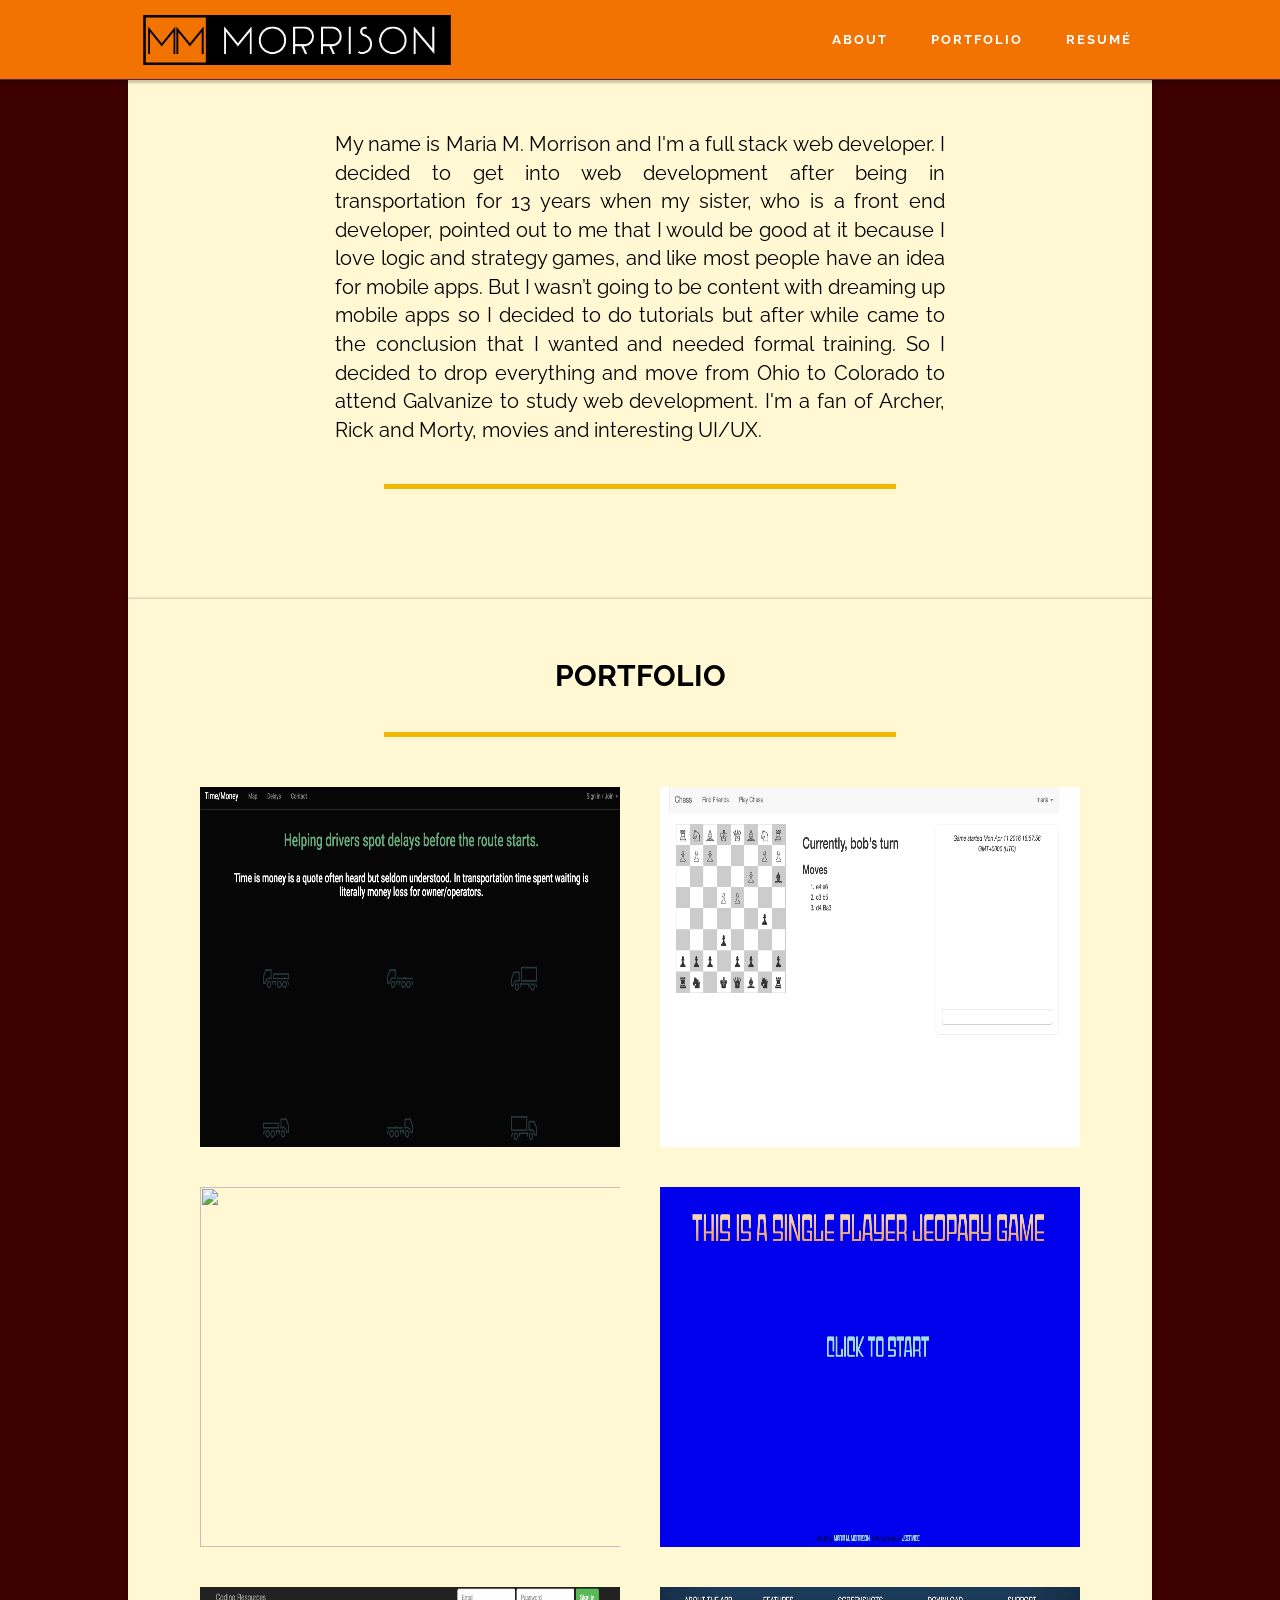
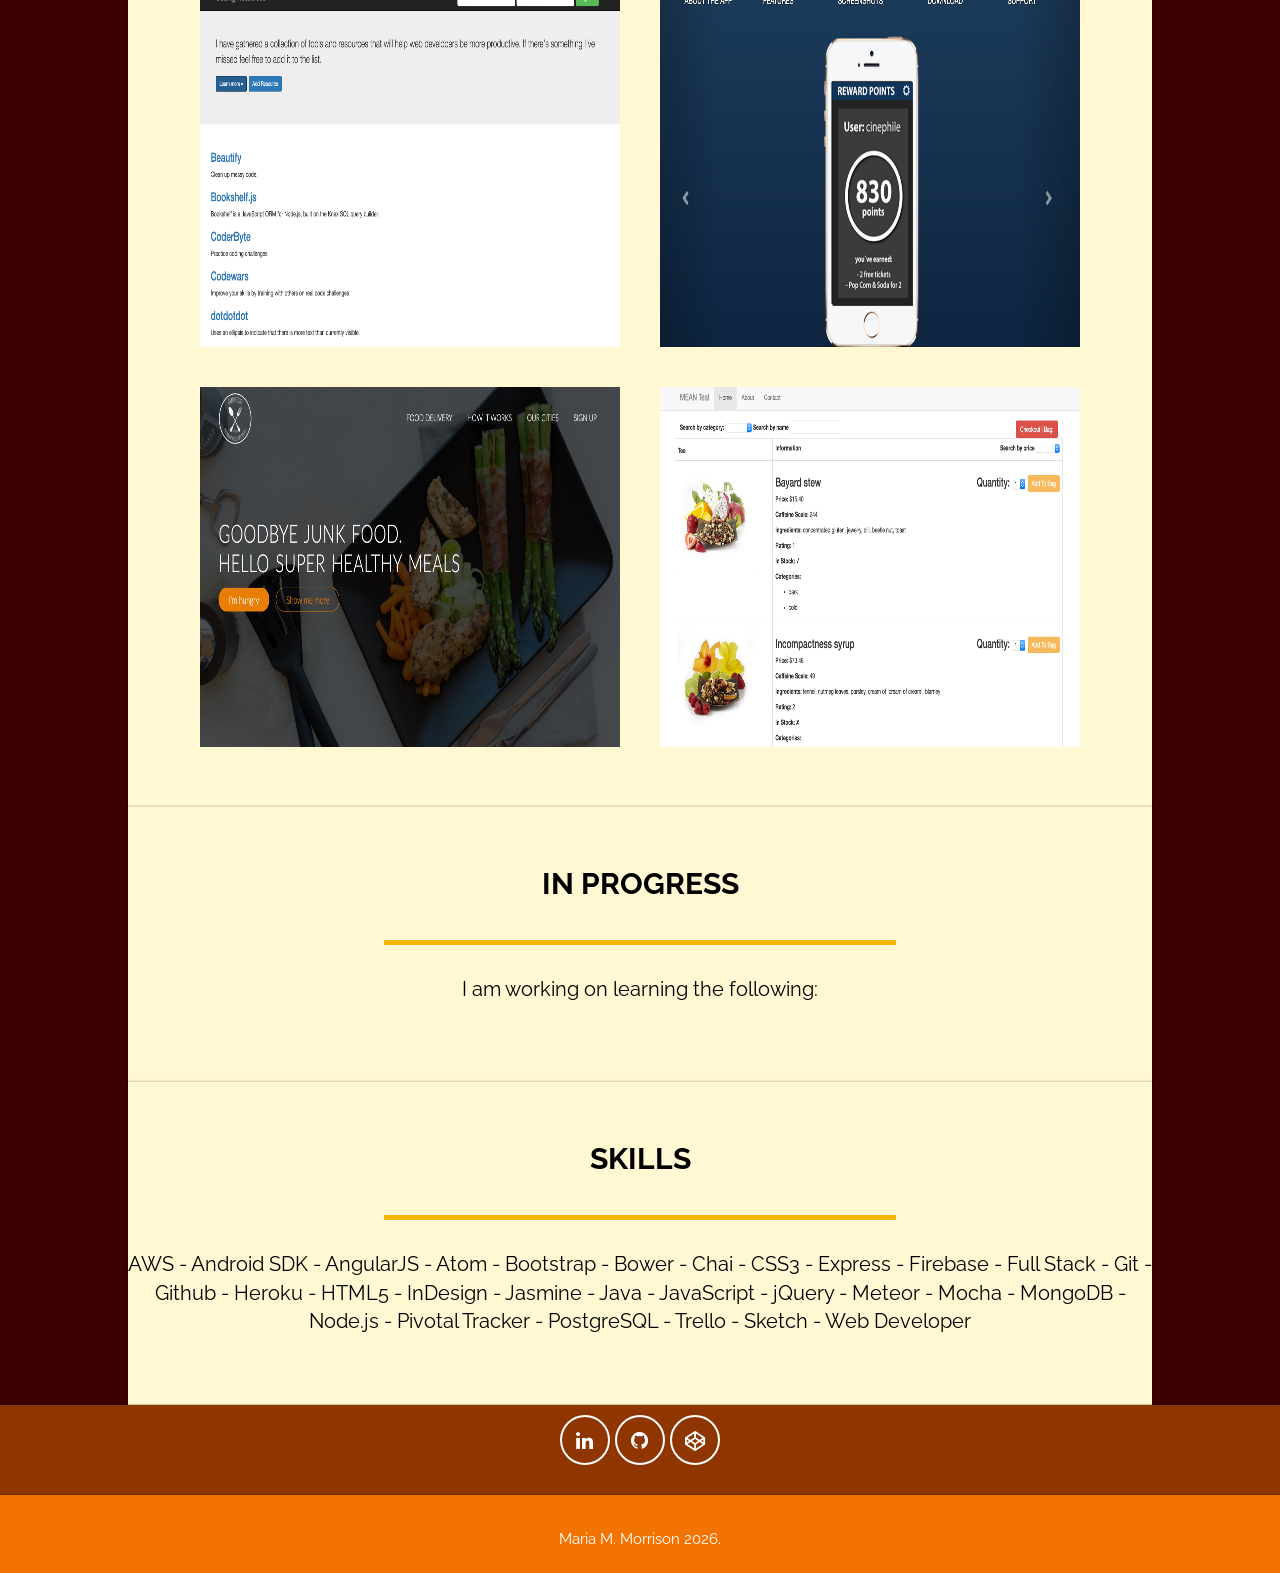
==== index.html @ 575e2f31 "updated" ====
<!DOCTYPE html>
<html>

<head>
    <meta charset="utf-8">
    <link rel="stylesheet" href="bootstrap.css">
    <link rel="stylesheet" href="https://maxcdn.bootstrapcdn.com/font-awesome/4.4.0/css/font-awesome.min.css">
    <link href='https://fonts.googleapis.com/css?family=Raleway:400,300' rel='stylesheet' type='text/css'>
    <link rel="stylesheet" href="https://cdn.rawgit.com/konpa/devicon/master/devicon.min.css">
    <link rel="stylesheet" href="main.css">
    <link rel="icon" type="image/png" href="favicons/favicon-96x96.png" sizes="96x96">
    <title>Maria Morrison</title>
</head>

<body>

    <header id="banner" class="navbar navbar-default navbar-fixed-top">
        <div class="container">
            <a href="#top" class="scrollable"><img src="images/logo.png" alt="logo" title="Full Stack Web Developer" /></a>
            <button type="button" data-toggle="collapse" data-target="#navbar" aria-expanded="false" class="navbar-toggle collapsed"><span class="sr-only">Toggle navigation</span><span class="icon-bar"></span><span class="icon-bar"></span><span class="icon-bar"></span></button>
            <nav id="navbar" role="navigation" class="collapse navbar-collapse">
                <ul class="nav navbar-right">
                    <li><a href="#top" class="scrollable">About</a></li>
                    <li><a href="#portfolio" class="scrollable">Portfolio</a></li>
                    <li><a href="resume.html" class="scrollable">Resumé</a></li>
                    <!-- <li><a href="#contact" class="scrollable">Contact</a></li> -->
                </ul>
            </nav>
        </div>
    </header>
    <!-- end header-->
    <a id="top" name="home"></a>
    <main>
        <header>
            <div class="intro-text">
                <p class="text-justify">My name is Maria M. Morrison and I'm a full stack web developer. I decided to get into web development after being in transportation for 13 years when my sister, who is a front end developer, pointed out to me that I would be good at it
                    because I love logic and strategy games, and like most people have an idea for mobile apps. But I wasn’t going to be content with dreaming up mobile apps so I decided to do tutorials but after while came to the conclusion that I wanted
                    and needed formal training. So I decided to drop everything and move from Ohio to Colorado to attend Galvanize to study web development. I'm a fan of Archer, Rick and Morty, movies and interesting UI/UX.</p>
                <hr class="star-bright" />
            </div>
        </header>
        <!-- Gallery Grid Section-->
        <section id="portfolio">
            <h2>Portfolio</h2>
            <!-- <sub class="text-justify">Mouseover for more details.</sub> -->
            <hr class="star-dark" />
            <div class="container-a4">
                <ul class="grid caption-style-4">

                    <li>
                        <img class='portPic' src="images/mytmym.png" />
                        <div class="caption">
                            <div class="blur"></div>
                            <div class="caption-text">
                                <h5>Built with Meteor and MongoDB this app crowd sources delays for drivers at the railroad, shipper or consignee.</h5>
                                <br>
                                <a href="https://mytmym.herokuapp.com/" class="btn btn-warning" role="button">Visit App</a>
                                <div class="usedIcons">
                                    <span class='center-block'>
                                       <i class="devicon-bootstrap-plain"></i>
                                       <i class="devicon-css3-plain"></i>
                                       <i class="devicon-github-plain"></i>
                                       <i class="devicon-heroku-original"></i>
                                       <i class="devicon-html5-plain"></i>
                                       <i class="devicon-javascript-plain"></i>
                                       <i class="devicon-jquery-plain"></i>
                                       <i class="devicon-meteor-plain"></i>
                                       <i class="devicon-mongodb-plain"></i>
                                       <i class="devicon-nodejs-plain"></i>
                                   </span>
                                </div>
                            </div>
                        </div>
                    </li>

                    <li>
                        <img class='portPic' src="images/chess3.png" /></a>
                        <div class="caption">
                            <div class="blur"></div>
                            <div class="caption-text">
                                <h5>Two person chess game with chat feature built with Metor, MongoDB, Bootstrap, JavaScript, jQuery and Heroku.</h5>
                                <br>
                                <a href="https://meteorchess.herokuapp.com/" class='btn btn-warning' role='button'>Visit App</a>
                                <div class="usedIcons">
                                    <span>
                                      <i class="devicon-bootstrap-plain"></i>
                                      <i class="devicon-css3-plain"></i>
                                      <i class="devicon-github-plain"></i>
                                      <i class="devicon-heroku-original"></i>
                                      <i class="devicon-html5-plain"></i>
                                      <i class="devicon-javascript-plain"></i>
                                      <i class="devicon-jquery-plain"></i>
                                      <i class="devicon-meteor-plain"></i>
                                      <i class="devicon-mongodb-plain"></i>
                                      <i class="devicon-nodejs-plain"></i>
                                  </span>
                                </div>
                            </div>
                        </div>
                    </li>

                    <li>
                        <img src="images/freedenver.png" />
                        <div class="caption">
                            <div class="blur"></div>
                            <div class="caption-text">
                                <h5>A list of things to do in Denver that cost little or no money using Google oAuth and an API built with PostgreSQL.</h5>
                                <br>
                                <a href="http://www.freedenver.co/" class='btn btn-warning' role='button'>Visit App</a>
                                <div class="usedIcons">
                                    <span>
                                      <i class="devicon-bootstrap-plain"></i>
                                      <i class="devicon-css3-plain"></i>
                                      <i class="devicon-github-plain"></i>
                                      <i class="devicon-heroku-original"></i>
                                      <i class="devicon-html5-plain"></i>
                                      <i class="devicon-javascript-plain"></i>
                                      <i class="devicon-jquery-plain"></i>
                                      <i class="devicon-nodejs-plain"></i>
                                      <i class="devicon-photoshop-plain"></i>
                                      <i class="devicon-postgresql-plain"></i>
                                  </span>
                                      </div>
                                  </div>
                              </div>
                          </li>

                    <li>
                        <img src="images/jeopardy.png"/>
                        <div class="caption">
                            <div class="blur"></div>
                            <div class="caption-text">
                                <h5>This is a single player game using JavaScript, jQuery, AJAX and jService API.</h5>
                                <br>
                                <a href="http://mmmorrison.github.io/Trivia-App" class="btn btn-warning" role='button'>Visit App</a>
                                <div class="usedIcons">
                                    <span>
                                    <i class="devicon-css3-plain"></i>
                                    <i class="devicon-github-plain"></i>
                                    <i class="devicon-html5-plain"></i>
                                    <i class="devicon-javascript-plain"></i>
                                    <i class="devicon-jquery-plain"></i>
                                  </span>
                                </div>
                            </div>
                        </div>
                    </li>

                    <li>
                      <img src="images/resourcesApp.png"/>
                        <div class="caption">
                          <div class="blur"></div>
                          <div class="caption-text">
                            <h5>A single page app built with AngularJS that displays resources for web developers.</h5>
                            <br>
                            <a href="http://mmmorrison.github.io/ResourceApp/" class='btn btn-warning'>Visit App</a>
                            <div class="usedIcons">
                                <span>
                                  <i class="devicon-bootstrap-plain"></i>
                                  <i class="devicon-css3-plain"></i>
                                  <i class="devicon-github-plain"></i>
                                  <i class="devicon-heroku-original"></i>
                                  <i class="devicon-html5-plain"></i>
                                  <i class="devicon-javascript-plain"></i>
                                  <i class="devicon-jquery-plain"></i>
                                  <i class="devicon-nodejs-plain"></i>
                                  <i class="devicon-postgresql-plain"></i>
                                  <i class="devicon-angularjs-plain"></i>
                              </span>
                            </div>
                          </div>
                        </div>
                    </li>

                    <li>
                      <img src="images/landing.png"/>
                        <div class="caption">
                          <div class="blur"></div>
                          <div class="caption-text">
                            <h5>A landing page for a phone app built with Bootstrap.  It was practice for my pending Android app Quandry.</h5>
                            <br>
                            <a href="http://mmmorrison.github.io/landing1/" class="btn btn-warning">Visit App</a>
                              <div class="usedIcons">
                                <span>
                                  <i class="devicon-bootstrap-plain"></i>
                                  <i class="devicon-css3-plain"></i>
                                  <i class="devicon-github-plain"></i>
                                  <i class="devicon-html5-plain"></i>
                              </span>
                            </div>
                            </div>
                        </div>
                    </li>

                    <li>
                      <img src="images/omnifood.png"/>
                        <div class="caption">
                          <div class="blur"></div>
                          <div class="caption-text">
                            <h5>A page for a fictional company used to practice web design, HTML, CSS and Bootstrap.</h5>
                            <br>
                            <a href="http://mmmorrison.github.io/omnifood/" class="btn btn-warning">Visit App</a>
                              <div class="usedIcons">
                                <span>
                                  <i class="devicon-bootstrap-plain"></i>
                                  <i class="devicon-css3-plain"></i>
                                  <i class="devicon-github-plain"></i>
                                  <i class="devicon-html5-plain"></i>
                              </span>
                            </div>
                            </div>
                        </div>
                    </li>

                    <li>
                      <img src="images/meantea.png"/>
                        <div class="caption">
                          <div class="blur"></div>
                          <div class="caption-text">
                            <h5>A single page shopping app built with AngularJS and Bootstrap for a fictional Tea company.</h5>
                            <br>
                            <a href="http://mmmorrison.github.io/shoppingCart/" class="btn btn-warning">Visit App</a>
                              <div class="usedIcons">
                                <span>
                                  <i class="devicon-bootstrap-plain"></i>
                                  <i class="devicon-css3-plain"></i>
                                  <i class="devicon-github-plain"></i>
                                  <i class="devicon-html5-plain"></i>
                                  <i class="devicon-javascript-plain"></i>
                                  <i class="devicon-jquery-plain"></i>
                                  <i class="devicon-nodejs-plain"></i>
                                  <i class="devicon-angularjs-plain"></i>
                              </span>
                            </div>
                            </div>
                        </div>
                    </li>
                </ul>
            </div>
        </section>

        <!-- Resume Section-->
        <section id="learning">
            <h2>In Progress</h2>
            <hr class="star-dark" />

            <p class='text-center'>I am working on learning the following:</p>
            <div class='inProgress'>
                <span>
      <i class="devicon-php-plain"></i>
      <i class="devicon-photoshop-line"></i>
      </span>
            </div>
        </section>

        <!-- Contact Section-->
        <!-- <section id="contact">
            <h2>Contact Me</h2>
            <hr class="star-dark" />
            <div>
                <form id="contactForm ajax-contact" method="post" action="mailer.php">
                    <div class="form-item">
                        <label for="“name”">Name</label>
                        <input id="name" type="text" placeholder="Name" required="" />
                    </div>
                    <div class="form-item">
                        <label for="“email”">Email Address</label>
                        <input id="email" type="email" placeholder="Email Address" required="" />
                    </div>
                    <div class="form-item">
                        <label for="“message”">Message</label>
                        <textarea id="message" rows="3" placeholder="Message" required=""></textarea>
                    </div>
                    <div id="form-messages"></div>
                    <br/>
                    <button class='text-center contactButton btn-block btn' type="submit">Send</button>
                </form>
                <div>
                    <p>If you're in need of a junior MEAN stack web developer in the Denver area I can be reached by using the form to the left.</p>
                </div>
            </div>
        </section> -->

        <!-- Skills Section-->
        <section id="skillsSection">
            <h2>Skills</h2>
            <hr class="star-dark" />
            <div>
                <span class="skills text-center">
                  AWS - Android SDK - AngularJS - Atom - Bootstrap - Bower - Chai - CSS3 - Express - Firebase - Full Stack - Git - Github - Heroku - HTML5 - InDesign - Jasmine - Java - JavaScript - jQuery - Meteor - Mocha - MongoDB - Node.js - Pivotal Tracker - PostgreSQL - Trello - Sketch - Web Developer
              </span>
                <br>
            </div>
            <div class="row">
              <span>
                <i class="devicon-amazonwebservices-original"></i>
                <i class="devicon-android-plain"></i>
                <i class="devicon-angularjs-plain"></i>
                <i class="devicon-atom-original"></i>
                <i class="devicon-bootstrap-plain"></i>
                <i class="devicon-bower-plain"></i>
                <i class="devicon-chrome-plain"></i>
                <i class="devicon-css3-plain"></i>
                <i class="devicon-git-plain"></i>
                <i class="devicon-github-plain"></i>
                <i class="devicon-heroku-original"></i>
                <i class="devicon-html5-plain"></i>
                <i class="devicon-java-plain"></i>
                <i class="devicon-javascript-plain"></i>
                <i class="devicon-jquery-plain"></i>
                <i class="devicon-meteor-plain"></i>
                <i class="devicon-mongodb-plain"></i>
                <i class="devicon-nodejs-plain"></i>
                <!-- <i class="devicon-photoshop-plain"></i> -->
                <i class="devicon-postgresql-plain"></i>
                <i class="devicon-trello-plain"></i>
              </span>
            </div>
        </section>

        <!-- Scroll to Top Button (Only supposed to be visible on small and small screen sizes)-->
        <div class="scroll-top"><a href="#top" class="button scrollable"><i class="fa fa-chevron-up"></i></a></div>
    </main>
    <!-- Footer-->
    <footer>
        <div id="footer-above">
            <div class='test'>
                <ul>
                    <li><a href="https://www.linkedin.com/in/mmorrison1978" class="button social"><i class="fa fa-fw fa-linkedin"></i></a></li>
                    <li><a href="https://github.com/mmmorrison" class="button social"><i class="fa fa-fw fa-github"></i></a></li>
                    <li><a href="https://codepen.io/mmorrison/" class="button social"><i class="fa fa-codepen"></i></a></li>
                </ul>
            </div>
        </div>
        <div id="footer-below"><sub>Maria M. Morrison
    <script>document.write(new Date().getFullYear())</script>.</sub>
        </div>
    </footer>
    <script src="https://ajax.googleapis.com/ajax/libs/jquery/1.12.2/jquery.min.js"></script>
    <script src="http://cdnjs.cloudflare.com/ajax/libs/jquery-easing/1.3/jquery.easing.min.js"></script>
    <script src="https://maxcdn.bootstrapcdn.com/bootstrap/3.3.5/js/bootstrap.min.js"></script>
    <script src="main.js"></script>
</body>

</html>
---- main.css ----
body {
  margin: 0;
  padding: 0;
  color: black;
  background: #3d0101;
  font-family: 'Raleway', sans-serif;
  font-size: 20px;
}
.usedIcons, .inProgress {
    display: block;
    text-align: center;
}
li .usedIcons{
  /*color: #F27202;*/
}
.inProgress {
    list-style: none;
}
.inProgress i {
    font-size: 3em;
    color: #000000;
    display: inline-block;
    transition: all .3s ease-in-out;
}
h2, h3 {
    color: black;
    font-weight: bold;
    text-align: center;
    text-transform: uppercase;
}
a {
    color: #722872;
}
a:hover, a:focus {
    color: #592059;
}
.navbar-default .navbar-toggle {
    border-color: #592059;
}
.navbar-default .navbar-toggle:hover, .navbar-default .navbar-toggle:focus {
    background-color: #fff;
}
.navbar-default .navbar-toggle .icon-bar {
    background-color: #592059;
}
.nav>li a {
    color: #592059;
    padding: 10px 20px;
}
#banner .container, main header, #portfolio .grid, #skillsSection>div, footer #footer-above {
    display: flex;
    flex-flow: row wrap;
    justify-content: space-around;
    align-items: flex-start;
    margin: 0 auto;
}
#banner {
    background-color: #F27202 !important;
    height: 80px;
    box-shadow: 0px 2px 2px 1px rgba(0, 0, 0, 0.2);
    border-color: #592059;
}
#banner .container {
    width: 95%;
    max-width: 1024px;
    justify-content: space-between;
    align-items: center;
}
#banner .container::before, #banner .container::after {
    display: none
}
#banner img {
    height: 50px;
    margin: 15px 0;
}
nav {
    font-size: 13px;
    background: #F27202;
    -webkit-transition: all .3s;
    -moz-transition: all .3s;
    transition: all .3s;
}
@media(max-width:768px) {
    nav {
        padding: 5px;
        text-align: center;
        margin: 0 auto;
        width: 120%;
    }
    nav .active a {
        color: #722872;
        background: #FFF8D3;
        box-shadow: 0px 2px 2px 1px rgba(0, 0, 0, 0.1);
        border-color: #592059;
    }
}
.nav>li {
    height: 100%;
    text-transform: uppercase;
    font-weight: bold;
    letter-spacing: 2px;
    display: inline-flex;
}
.nav>li a {
    color: #ffffff;
    padding: 10px 20px;
}
.nav>li a:hover {
    color: #722872;
    background: #FFF8D3;
    box-shadow: 0px 2px 2px 1px rgba(0, 0, 0, 0.1);
    border: 1px solid #722872;
}
.nav > li > a:hover, .nav > li > a:focus {
    text-decoration: none;
    background-color: #FFF8D3;
    color: #722872;
}
.navbar-toggle {
    margin-right: 0;
}
#top {
    height: 80px;
    display: block;
}
main >*:not(.scroll-top) {
    max-width: 1024px;
    margin: 0 auto;
    box-shadow: 0px 0px 2px 1px rgba(0, 0, 0, 0.2);
    border-color: #592059;
}
main header {
    background: #FFF8D3;
    color: black;
    text-align: right;
    padding: 70px 10% 50px;
    align-items: flex-end;
    align-content: space-around;
}
@media(min-width:1023px) {
    main header {
        padding: 50px 30px;
    }
}
main header img {
    border-radius: 50%;
    margin: 30px 0 10px;
    max-width: 80%;
    height: auto;
    width: 250px;
}
main header .intro-text {
    max-width: 675px;
    text-align: center;
    margin-bottom: 30px;
}
@media(min-width:1023px) {
    main header .intro-text {
        text-align: right;
        width: 610px;
    }
}
main header .intro-text .skills {
    font-size: 1.15em;
    color: black;
}
main section {
    background: #FFF8D3;
    padding: 40px 0;
}
main section#skillsSection>div {
    margin: 0px auto;
}
main section#skillsSection>div>div {
    width: 80%;
}
main section#skillsSection>div>div p {
    margin: 60px auto 0;
    max-width: 700px;
}
@media(min-width:1023px) {
  main section#skillsSection>div>div {
    max-width: 38%;
  }
  main section#skillsSection>div>div p {
    margin-top: 35px;
  }
  main section#skillsSection>div>div p:last-child {
    margin-top: 270px;
  }
}
#portfolio .grid {
    padding: 0;
    max-width: 90%;
    list-style: none;
    margin-top: 20px;
}
#portfolio .grid li {
    margin: 20px;
    max-width: 600px;
}
@media(min-width:1023px) {
    #portfolio .grid li {
        max-width: 420px;
    }
}
#portfolio img {
    max-width: 100%;
    display: block;
    width: 60vw;
    height: 40vh;
}
footer {
    color: #fff;
    background-color: #8e3500;
    text-align: center;
    box-shadow: 0px 0px 1px 1px rgba(0, 0, 0, 0.2);
    border-color: #592059;
}
#footer-above {
    padding-top: 10px;
    width: 60%;
}
#footer-above div {
    margin-bottom: 20px;
    width: 250px;
}
#footer-above ul {
    padding: 0;
}
#footer-above li {
    display: inline;
}
#footer-below {
    box-shadow: 0px 0px 1px 1px rgba(0, 0, 0, 0.2);
    padding: 25px 0;
    background-color: #F27202;
    text-align: center;
    border-color: #592059;
}
.button {
  color: #fff;
  border: solid 2px #fff;
  border-radius: 50%;
  display: inline-block;
  width: 50px;
  height: 50px;
  text-align: center;
  font-size: 20px;
  line-height: 48px;
  transition: all .3s ease-in-out;
}
.button:hover {
    border: solid 2px #fff;
    color: #722872;
    background: #fff;
}
.scroll-top {
    z-index: 1049;
    position: fixed;
    visibility: visible;
    bottom: 2%;
    right: 2%;
}
.scroll-top a {
    background: #722872;
}
.scroll-top a:hover, .scroll-top a:focus {
    color: #722872;
    background-color: #FFF8D3;
    border-color: #722872;
}
@media(min-width:768px) {
    .scroll-top a {
        visibility: hidden;
    }
}
hr.star-bright, hr.star-dark {
    margin: 40px auto 30px;
    padding: 0;
    max-width: 512px;
    border: 0;
    border-top: solid 5px;
    text-align: center;
}
hr.star-bright:after, hr.star-dark:after {
    content: '\f121';
    font-family: FontAwesome;
    display: inline-block;
    position: relative;
    top: -.8em;
    padding: 0 .25em;
    font-size: 2em;
}
hr.star-bright {
    border-color: #f2b705;
}
hr.star-bright:after {
    color: #060606;
    background-color: #FFF8D3;
}
hr.star-dark {
    border-color: #f2b705;
}
hr.star-dark:after {
    color: #060606;
    background-color: #FFF8D3;
}

/**********CAPTION*******************/

.caption-style-4 {
  list-style-type: none;
  margin: 0px;
  padding: 0px;
}
.caption-style-4 li {
  float: left;
  padding: 0px;
  position: relative;
  overflow: hidden;
}
.caption-style-4 li:hover .caption {
  opacity: 1;
}
.caption-style-4 li:hover img {
  transition: all 1s ease;
  transition-property: all;
  transition-duration: 1s;
  transition-timing-function: ease;
  transition-delay: initial;
}
.caption-style-4 img {
  margin: 0px;
  padding: 0px;
  float: left;
  z-index: 4;
}
.caption-style-4 .caption {
  cursor: pointer;
  position: absolute;
  opacity: 0;
  -webkit-transition: all 0.45s ease-in-out;
  -moz-transition: all 0.45s ease-in-out;
  -o-transition: all 0.45s ease-in-out;
  -ms-transition: all 0.45s ease-in-out;
  transition: all 0.45s ease-in-out;
}
.caption-style-4 img {
  -webkit-transition: all 0.25s ease-in-out;
  -moz-transition: all 0.25s ease-in-out;
  -o-transition: all 0.25s ease-in-out;
  -ms-transition: all 0.25s ease-in-out;
  transition: all 0.25s ease-in-out;
}
.caption-style-4 .blur {
  background-color: rgba(0, 0, 0, .90);
  /*background-color: black;*/
  height: 300px;
  width: 420px;
  z-index: 5;
  position: absolute;
}
.caption-style-4 .caption-text h1 {
  text-transform: uppercase;
  font-size: 24px;
}
.caption-style-4 .caption-text {
  z-index: 10;
  color: #fff;
  position: absolute;
  width: 400px;
  height: 300px;
  text-align: center;
  top: 100px;
}
.content {
  margin-top: 100px;
  margin-left: 100px;
  width: 700px;
}
.content h1, .content h2 {
  font-family: 'Raleway', sans-serif;
  color: #ecf0f1;
  padding: 0px;
  margin: 0px;
  font-weight: normal;
}
.content h1 {
  font-weight: 900;
  font-size: 64px;
}
.content h2 {
  font-size: 26px;
}
.content p {
  color: #ecf0f1;
  font-family: "Lato";
  line-height: 28px;
  font-size: 15px;
  padding-top: 50px;
}
h5 {
  padding: 0px;
  margin: 0px;
}
.caption-text a {
  margin-bottom: 3%;
}
#contact>div, footer #footer-above {
  display: -webkit-box;
  display: -webkit-flex;
  display: -ms-flexbox;
  display: flex;
  -webkit-flex-flow: row wrap;
  -ms-flex-flow: row wrap;
  flex-flow: row wrap;
  -webkit-justify-content: space-around;
  -ms-flex-pack: distribute;
  justify-content: space-around;
  -webkit-box-align: start;
  -webkit-align-items: flex-start;
  -ms-flex-align: start;
  align-items: flex-start;
  margin: 0 auto;
}
main section#contact>div {
  margin: 0px auto;
}
main section#contact>div>div {
  width: 80%;
}
main section#contact>div>div p {
  margin: 60px auto 0;
  max-width: 700px;
}
@media(min-width:1023px) {
  main section#contact>div>div {
    max-width: 38%;
  }
  main section#contact>div>div p {
    margin-top: 35px;
    }
}
form {
    width: 80%;
}
@media(min-width:1023px) {
  form {
    width: 40%;
    margin-left: 20px;
  }
  form .row:first-child .form-item {
    border-top: 1px solid #fff;
  }
}
.form-item {
  position: relative;
  margin-bottom: 10px;
  padding-bottom: 10px;
  /*border-bottom: 1px solid #f2b705;*/
  border-bottom: 1px solid #bbb;
}
.form-item input, .form-item textarea {
  z-index: 1;
  position: relative;
  padding-right: 0;
  padding-left: 0;
  border: 0;
  border-radius: 0;
  font-size: 1.5em;
  background: 0 0;
  box-shadow: none!important;
  resize: none;
  width: 100%;
}
.form-item input:focus, .form-item textarea:focus {
  outline: 0
}
.form-item label {
  display: block;
  z-index: 0;
  position: relative;
  top: 2em;
  margin: 0;
  font-size: .85em;
  line-height: 1.764705882em;
  vertical-align: middle;
  vertical-align: baseline;
  opacity: 0;
  -webkit-transition: top .3s ease, opacity .3s ease;
  transition: top .3s ease, opacity .3s ease;
}
.form-item-filled label {
  top: 0;
  opacity: 1;
  color: #aaa;
}
.form-item-focused label {
  color: #722872;
}
#contact p {
  display: block;
  -webkit-margin-before: 1em;
  -webkit-margin-after: 1em;
  -webkit-margin-start: 0px;
  -webkit-margin-end: 0px;
}
.contactButton {
  color: #FFF8D3;
  background-color: #F27202;
}
.contactButton:hover, .contactButton:focus {
  background-color: #3D0101;
  color: #FFF8D3;
}
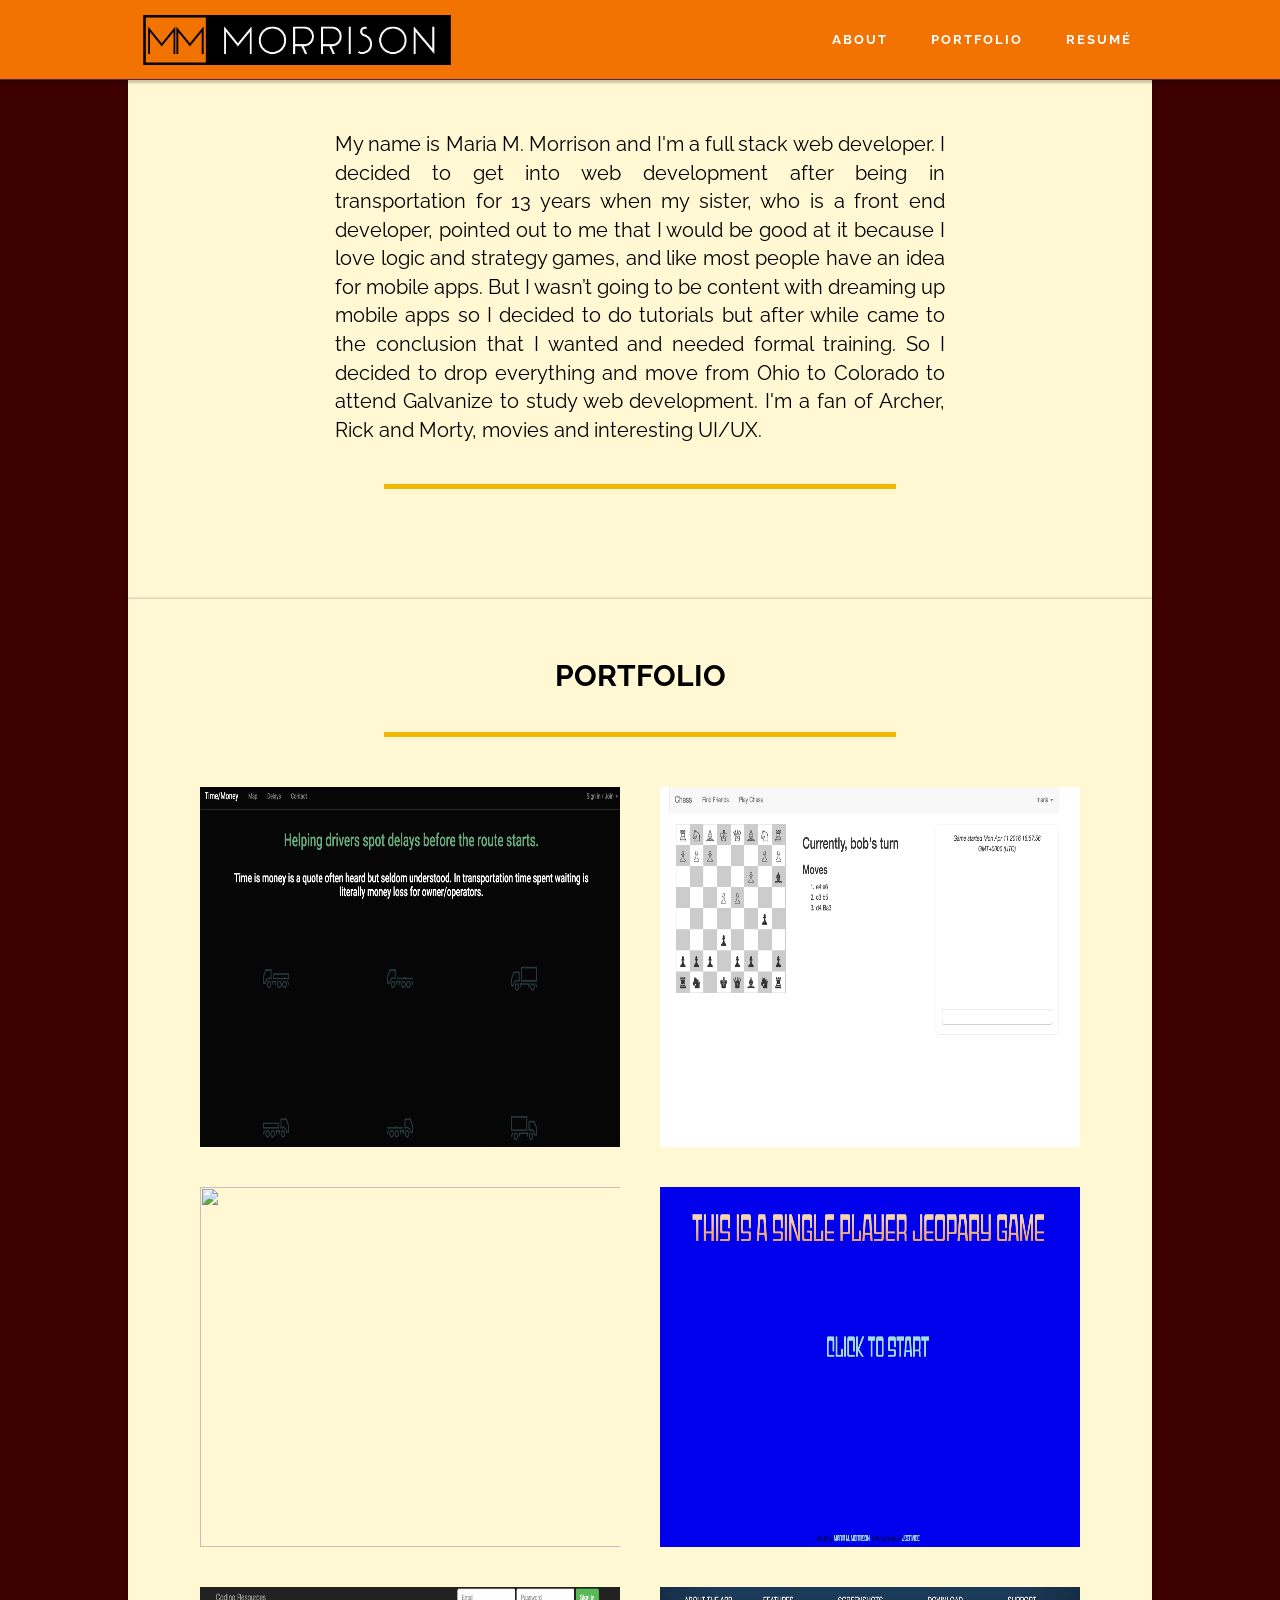
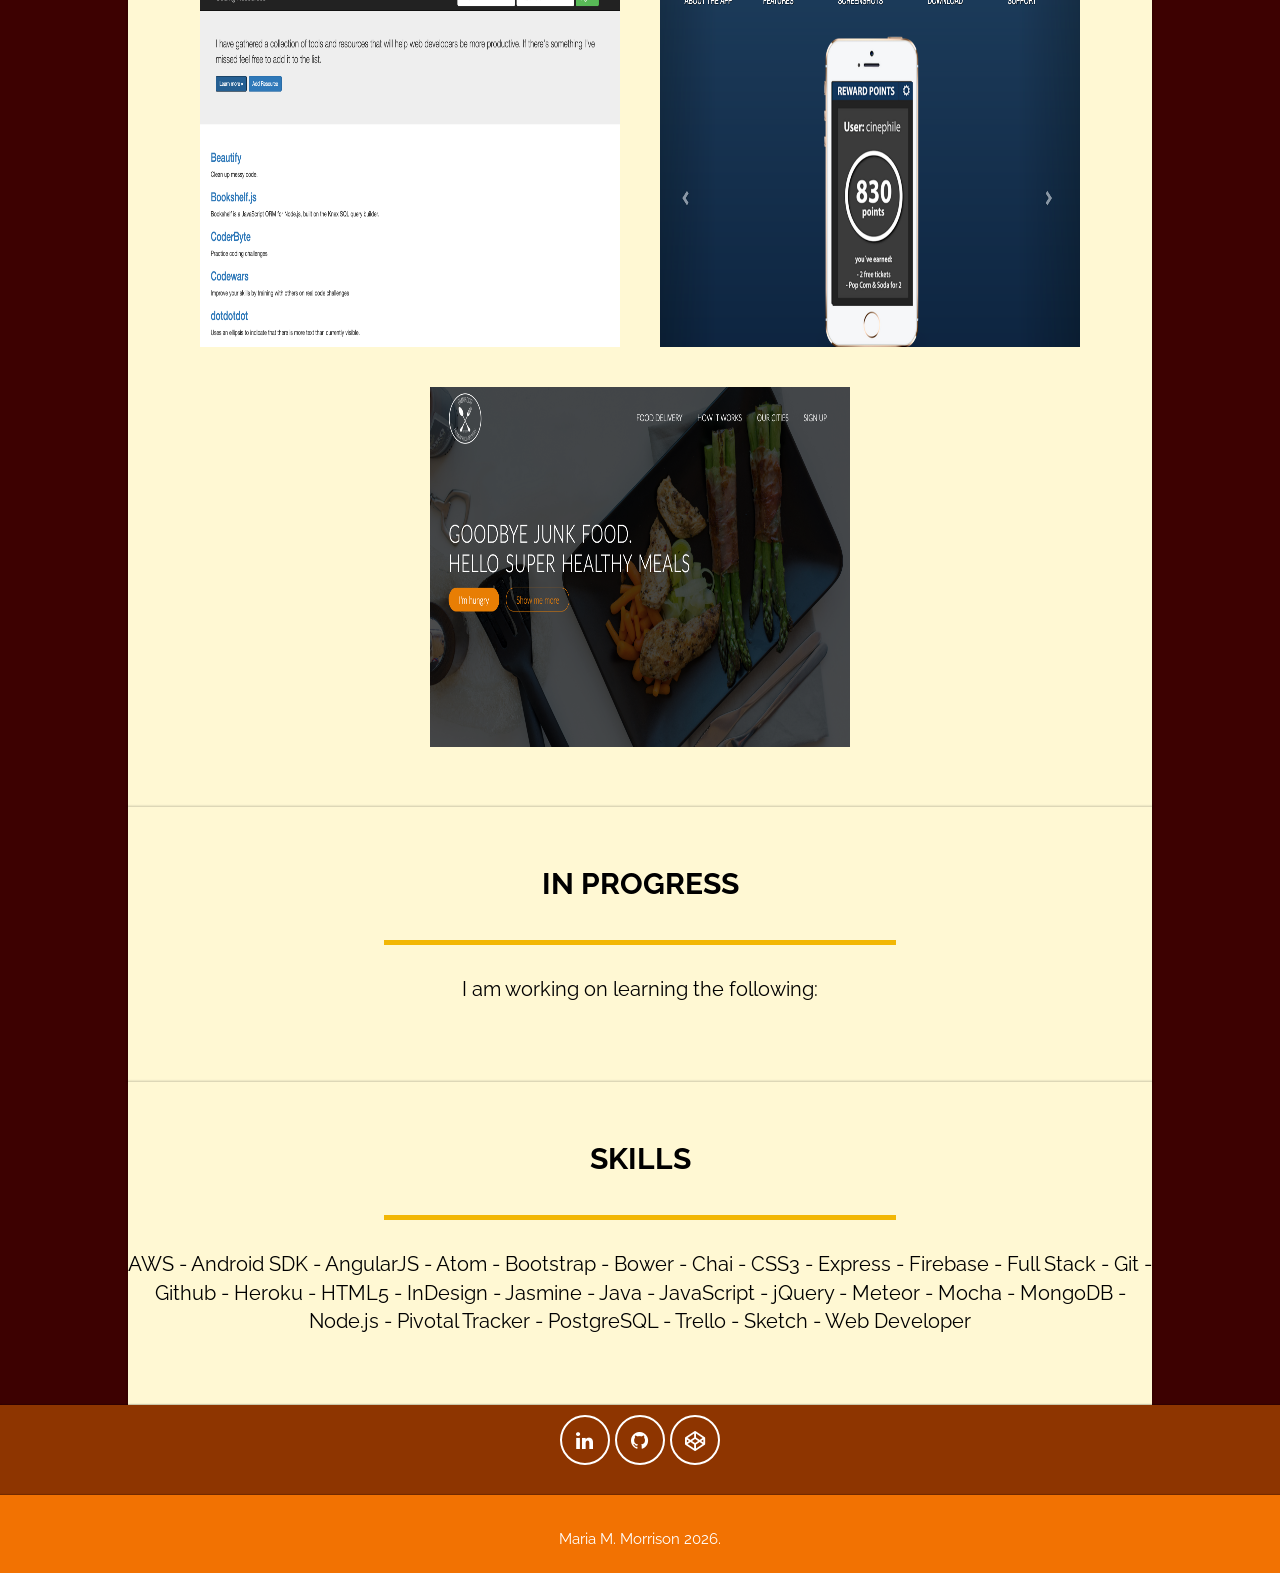
==== commit d1e29e04: "removed meantea" ====
--- a/index.html
+++ b/index.html
@@ -212,7 +212,7 @@
                         </div>
                     </li>
 
-                    <li>
+                    <!-- <li>
                       <img src="images/meantea.png"/>
                         <div class="caption">
                           <div class="blur"></div>
@@ -234,7 +234,7 @@
                             </div>
                             </div>
                         </div>
-                    </li>
+                    </li> -->
                 </ul>
             </div>
         </section>
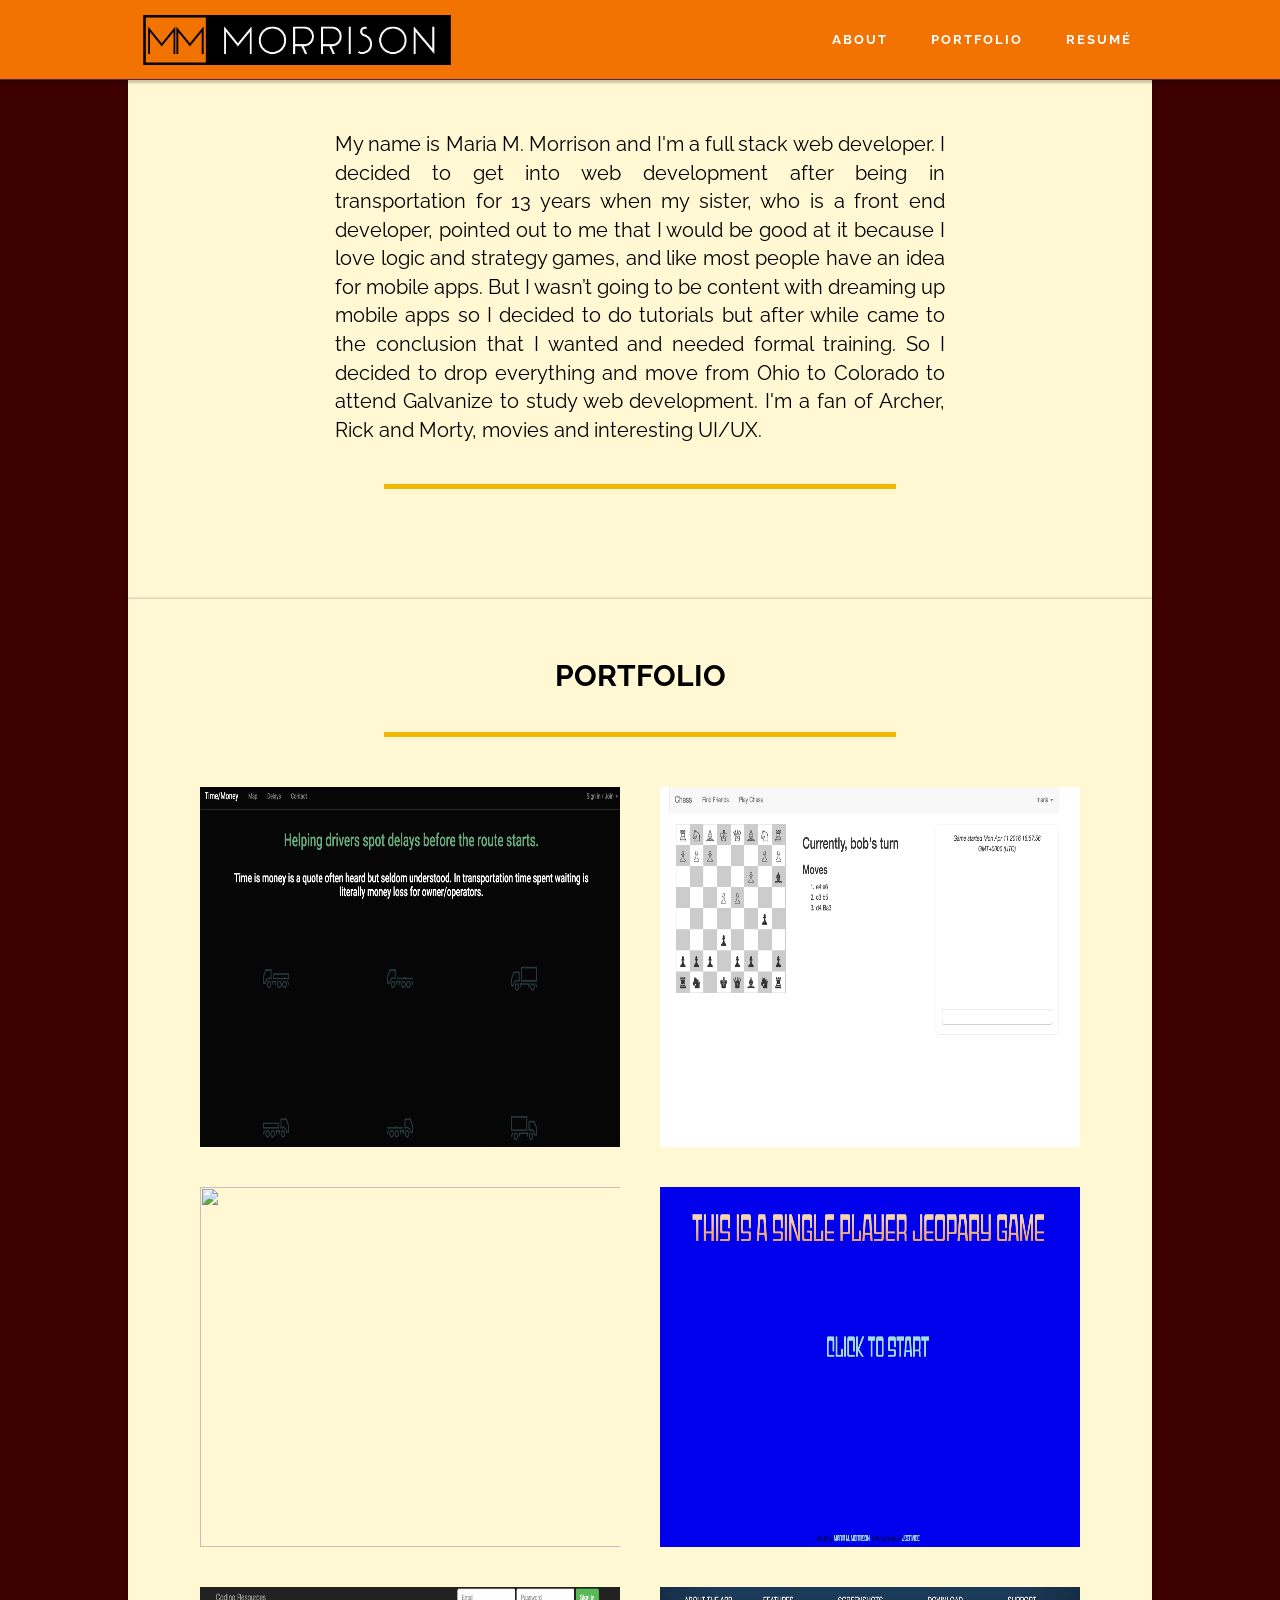
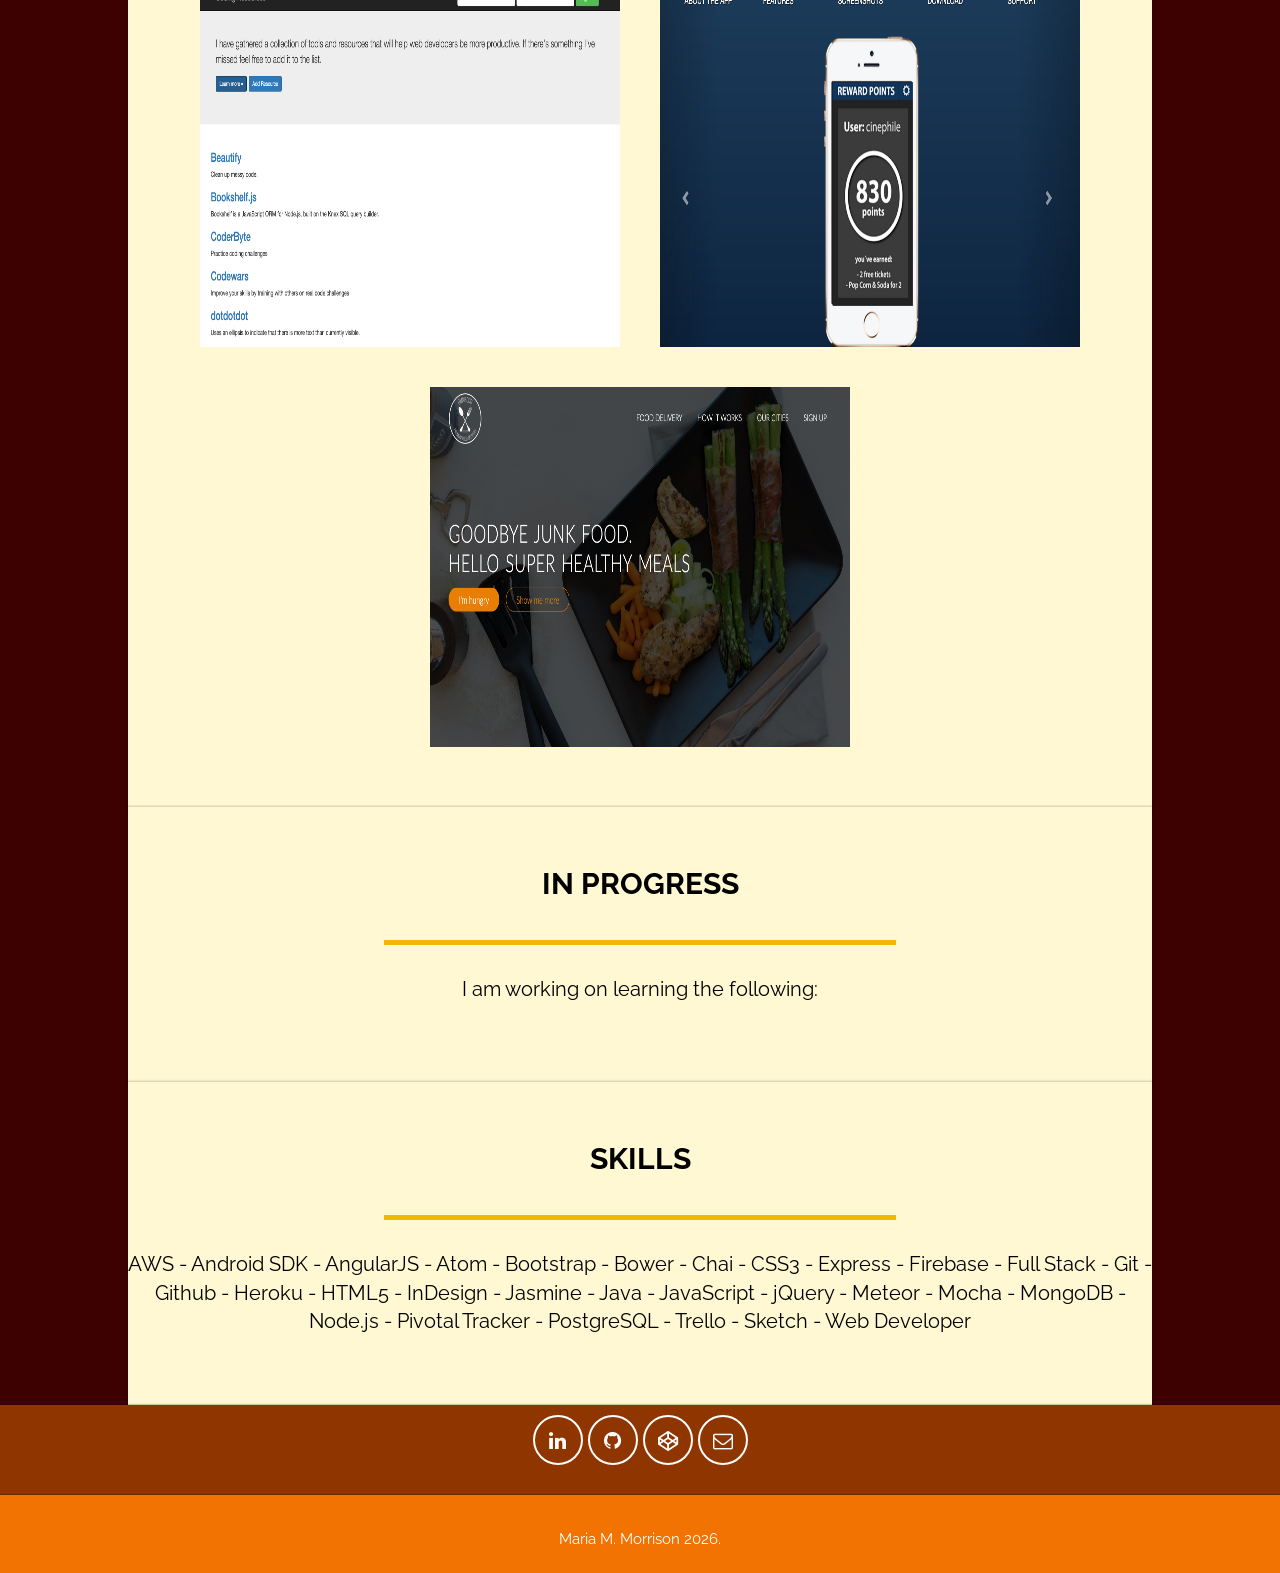
==== commit 0ba0a173: "added email link to social icons" ====
--- a/index.html
+++ b/index.html
@@ -329,6 +329,7 @@
                     <li><a href="https://www.linkedin.com/in/mmorrison1978" class="button social"><i class="fa fa-fw fa-linkedin"></i></a></li>
                     <li><a href="https://github.com/mmmorrison" class="button social"><i class="fa fa-fw fa-github"></i></a></li>
                     <li><a href="https://codepen.io/mmorrison/" class="button social"><i class="fa fa-codepen"></i></a></li>
+                    <li><a href="mailto:mmorrison1978@gmail.com" class="button social"><i class="fa fa-envelope-o"></i></a></li>
                 </ul>
             </div>
         </div>
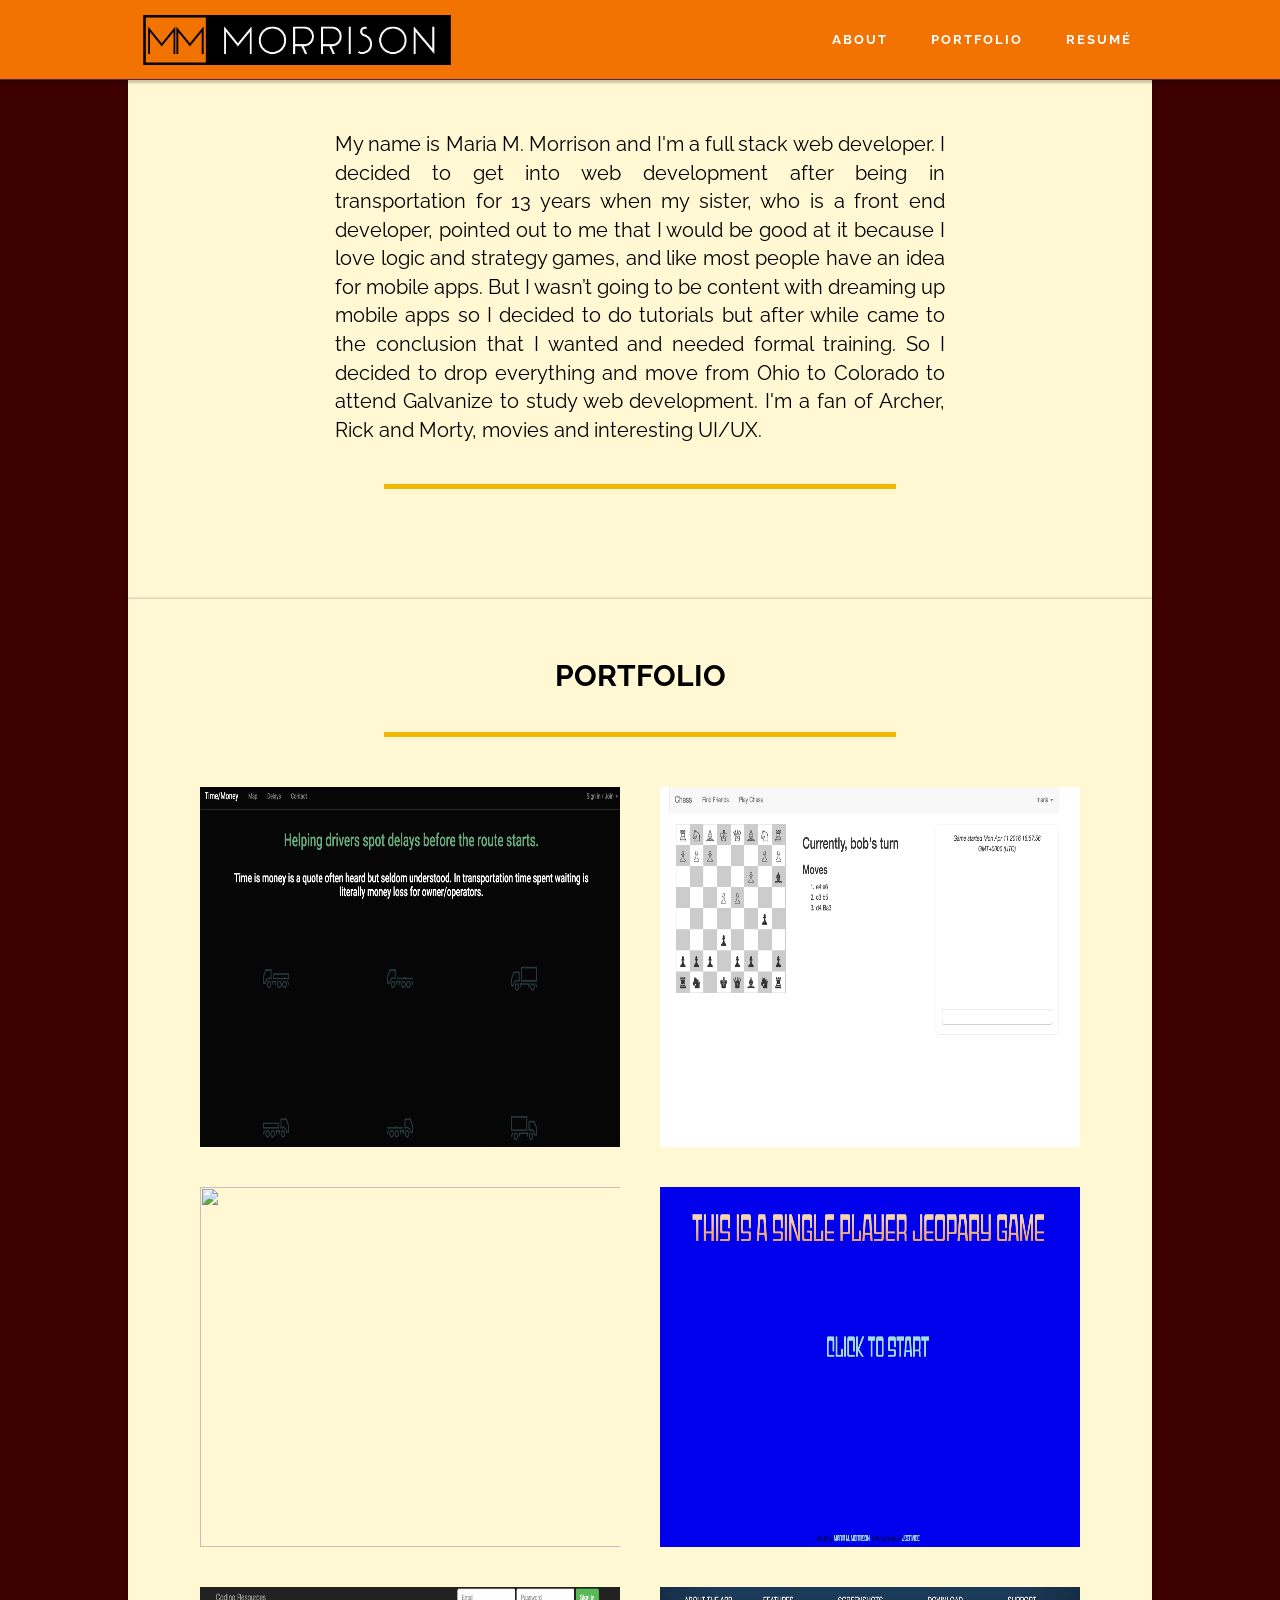
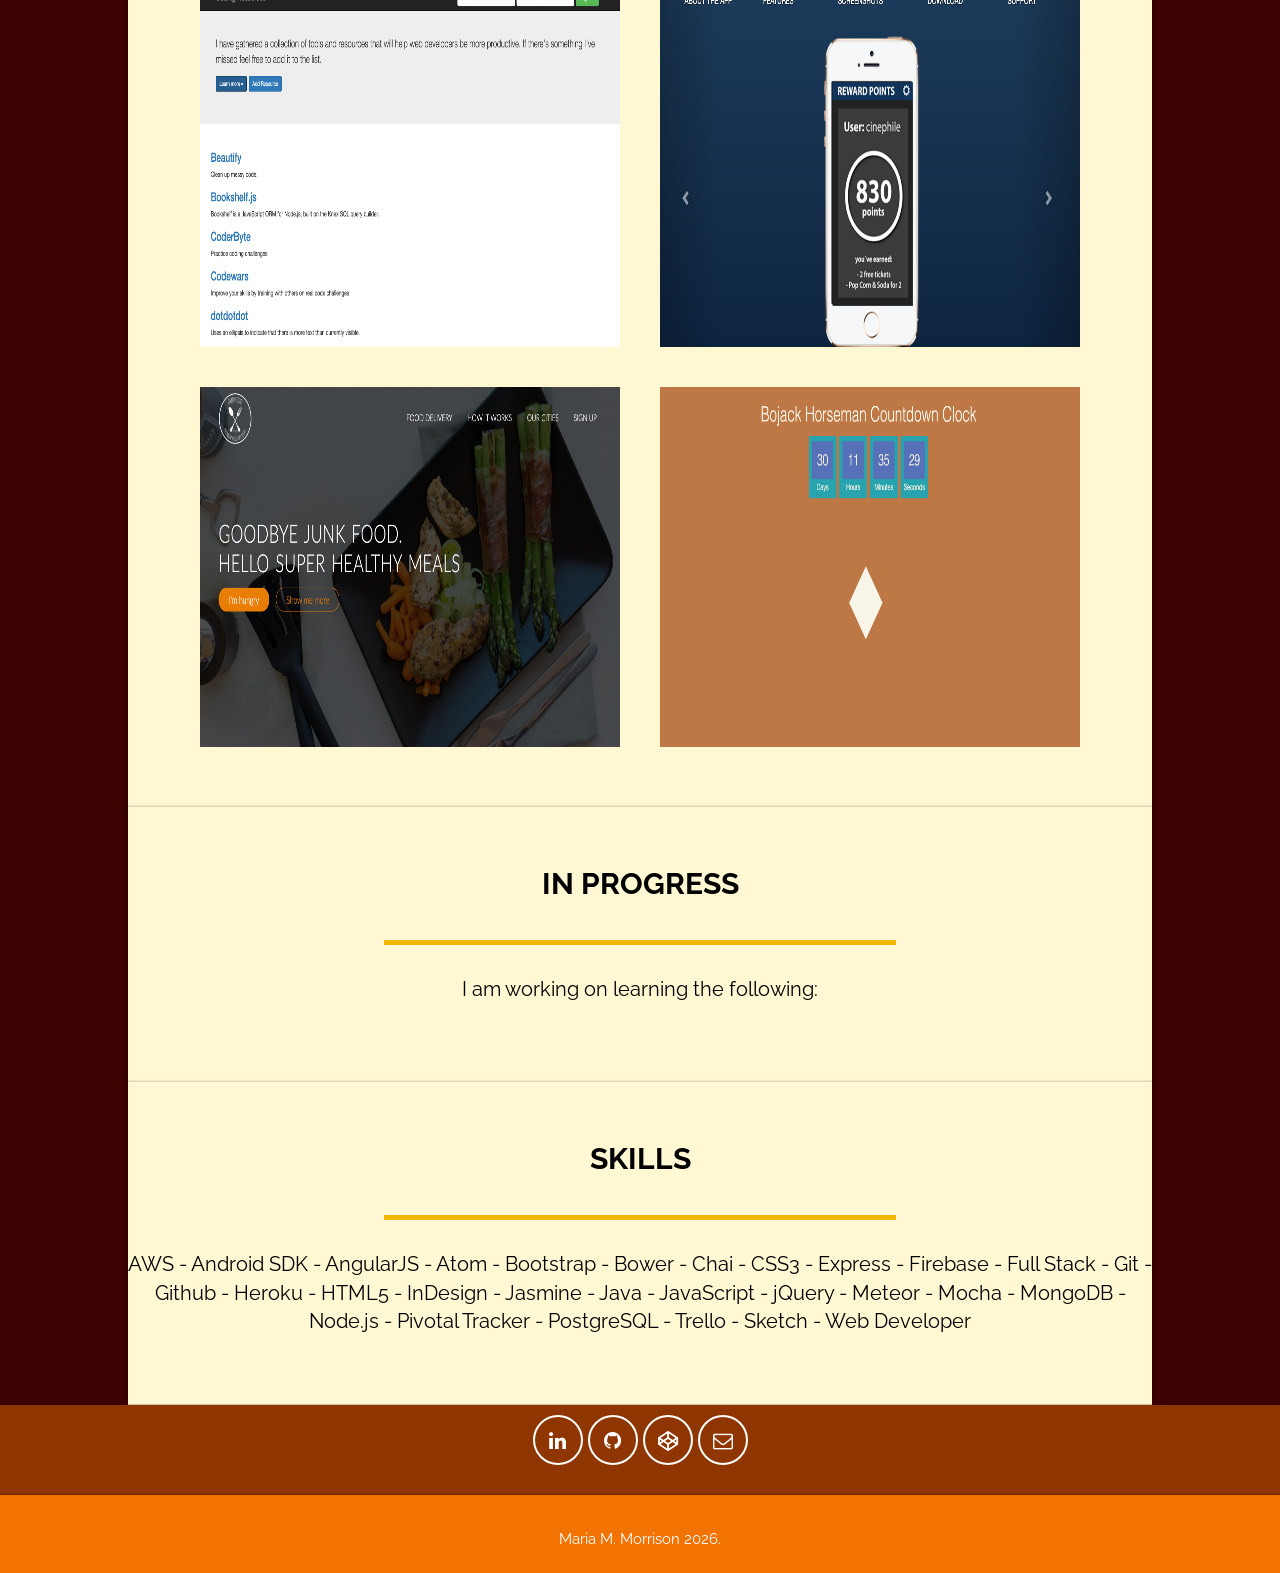
==== commit 97c479d3: "added bojack countdown" ====
--- a/index.html
+++ b/index.html
@@ -177,7 +177,7 @@
                         <div class="caption">
                           <div class="blur"></div>
                           <div class="caption-text">
-                            <h5>A landing page for a phone app built with Bootstrap.  It was practice for my pending Android app Quandry.</h5>
+                            <h5>A landing page for a phone app built with Bootstrap.  It is practice for the upcoming Android app Quandry.</h5>
                             <br>
                             <a href="http://mmmorrison.github.io/landing1/" class="btn btn-warning">Visit App</a>
                               <div class="usedIcons">
@@ -212,14 +212,14 @@
                         </div>
                     </li>
 
-                    <!-- <li>
-                      <img src="images/meantea.png"/>
-                        <div class="caption">
-                          <div class="blur"></div>
-                          <div class="caption-text">
-                            <h5>A single page shopping app built with AngularJS and Bootstrap for a fictional Tea company.</h5>
-                            <br>
-                            <a href="http://mmmorrison.github.io/shoppingCart/" class="btn btn-warning">Visit App</a>
+                    <li>
+                      <img src="images/bojack.png"/>
+                        <div class="caption">
+                          <div class="blur"></div>
+                          <div class="caption-text">
+                            <h5>A countdown timer for Bojack Horseman fans built with jQuery, JavaScript and Bootstrap.</h5>
+                            <br>
+                            <a href="http://mmmorrison.github.io/bojackCountdown/" class="btn btn-warning">Visit App</a>
                               <div class="usedIcons">
                                 <span>
                                   <i class="devicon-bootstrap-plain"></i>
@@ -228,8 +228,30 @@
                                   <i class="devicon-html5-plain"></i>
                                   <i class="devicon-javascript-plain"></i>
                                   <i class="devicon-jquery-plain"></i>
-                                  <i class="devicon-nodejs-plain"></i>
-                                  <i class="devicon-angularjs-plain"></i>
+                              </span>
+                            </div>
+                            </div>
+                        </div>
+                    </li>
+
+
+
+                    <!-- <li>
+                      <img src="images/xxxxxxx.png"/>
+                        <div class="caption">
+                          <div class="blur"></div>
+                          <div class="caption-text">
+                            <h5>A countdown timer built with jQuery, JavaScript and Bootstrap.</h5>
+                            <br>
+                            <a href="http://mmmorrison.github.io/bojackCountdown/" class="btn btn-warning">Visit App</a>
+                              <div class="usedIcons">
+                                <span>
+                                  <i class="devicon-bootstrap-plain"></i>
+                                  <i class="devicon-css3-plain"></i>
+                                  <i class="devicon-github-plain"></i>
+                                  <i class="devicon-html5-plain"></i>
+                                  <i class="devicon-javascript-plain"></i>
+                                  <i class="devicon-jquery-plain"></i>
                               </span>
                             </div>
                             </div>
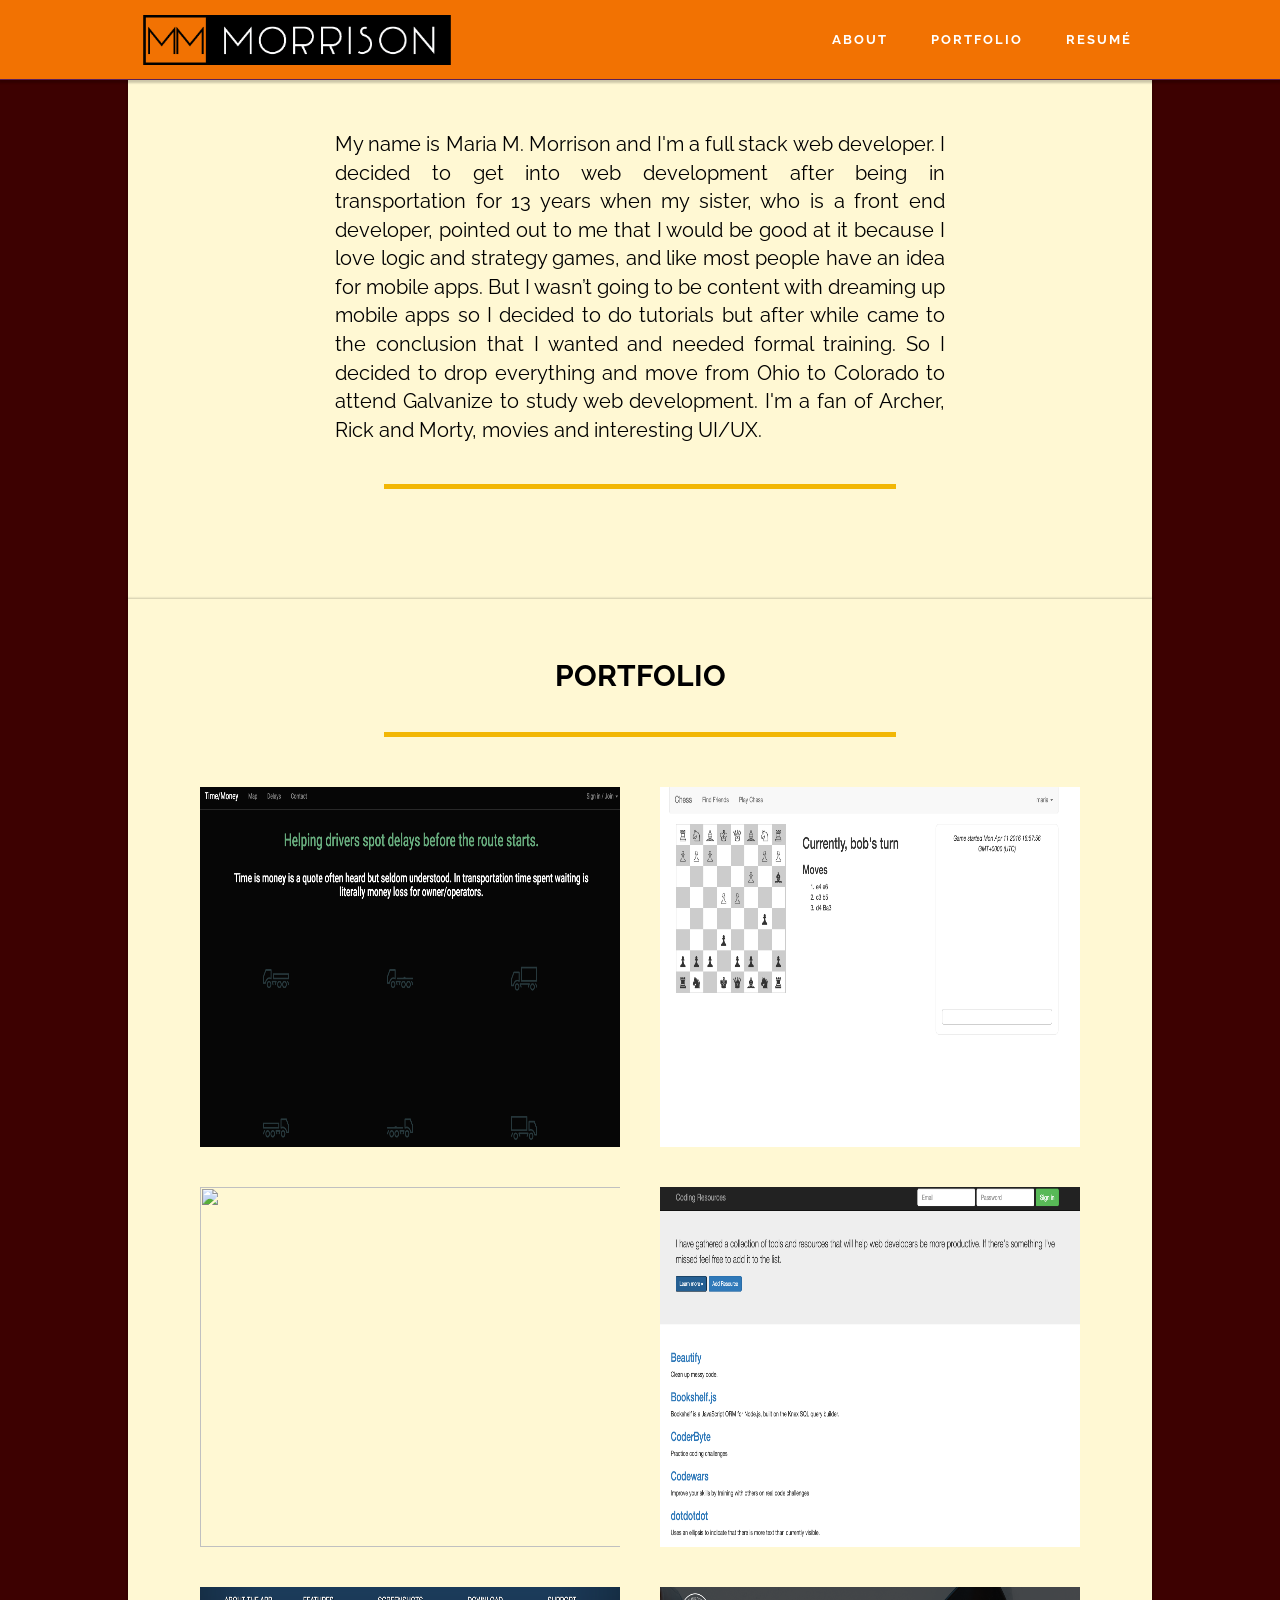
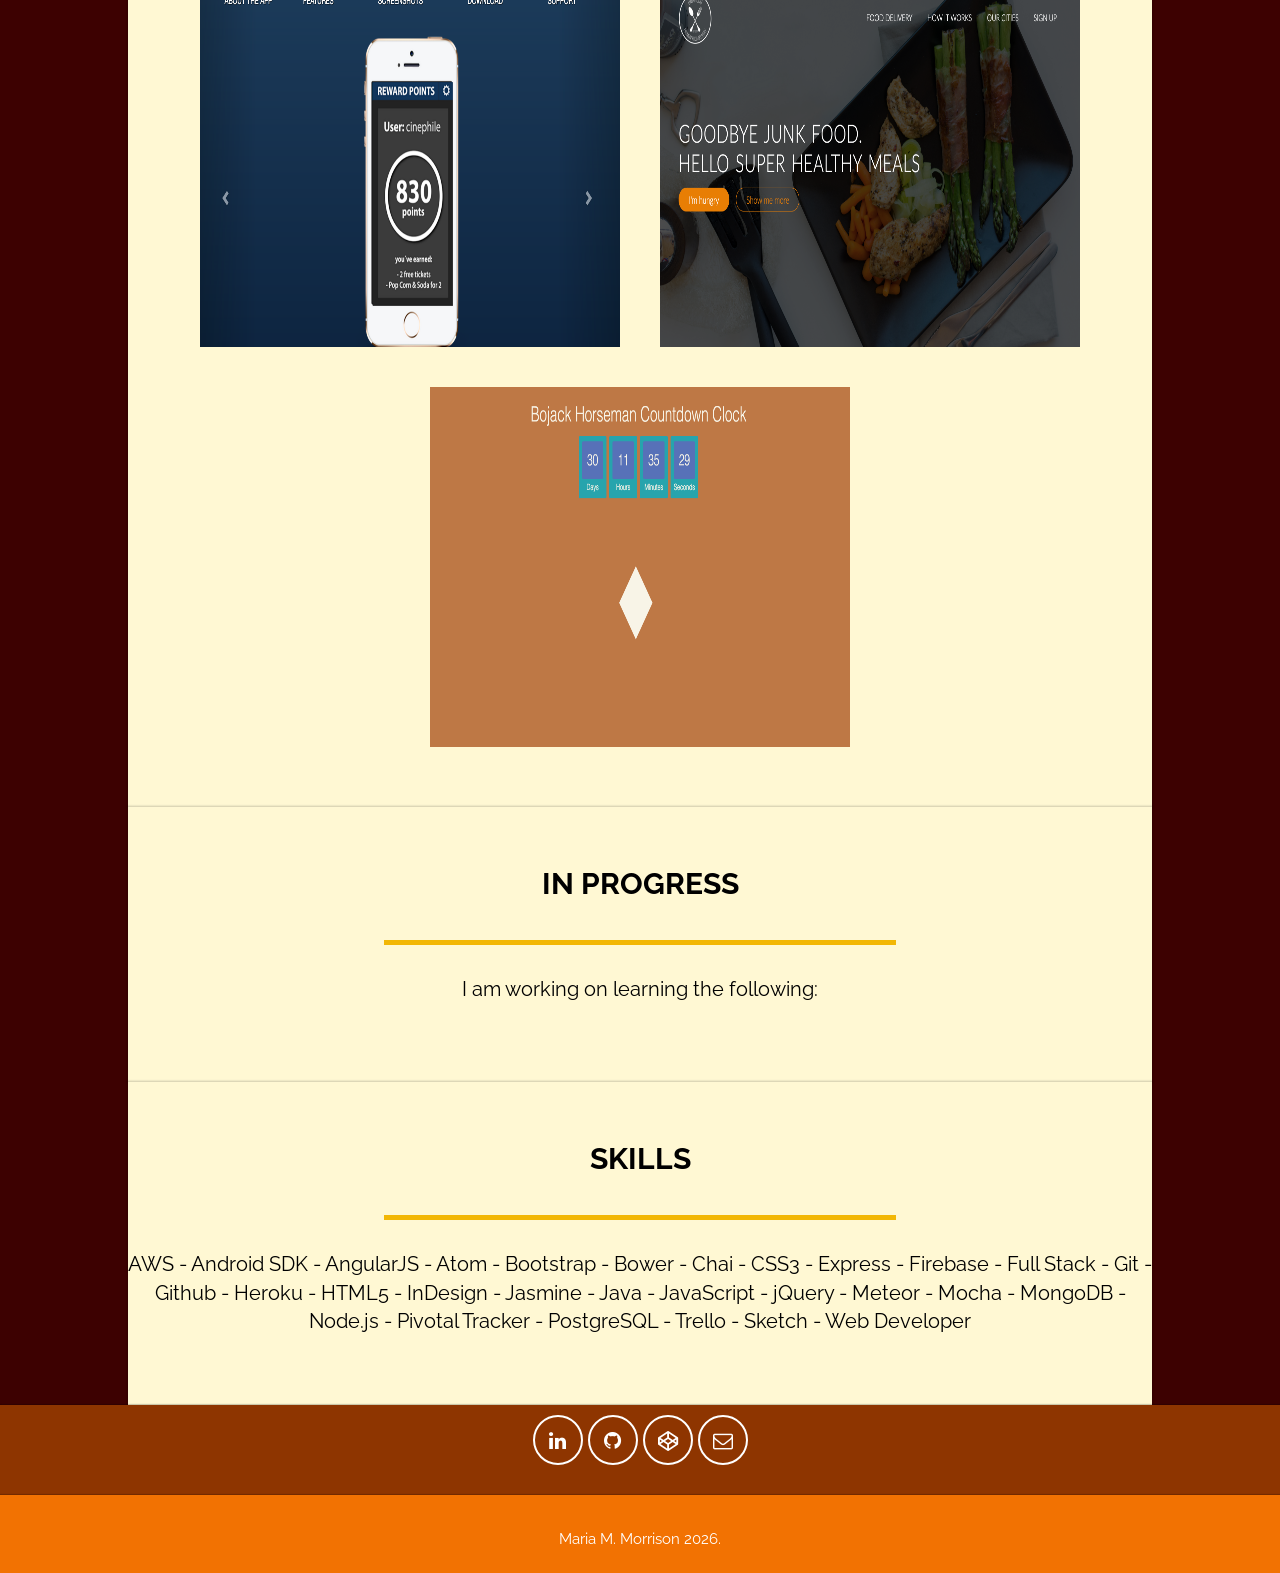
==== commit 1f3c94d3: "updated" ====
--- a/index.html
+++ b/index.html
@@ -48,7 +48,7 @@
                 <ul class="grid caption-style-4">
 
                     <li>
-                        <img class='portPic' src="images/mytmym.png" />
+                        <img class='portPic' src="images/mytmym.png"/>
                         <div class="caption">
                             <div class="blur"></div>
                             <div class="caption-text">
@@ -125,7 +125,7 @@
                               </div>
                           </li>
 
-                    <li>
+                    <!-- <li>
                         <img src="images/jeopardy.png"/>
                         <div class="caption">
                             <div class="blur"></div>
@@ -144,7 +144,7 @@
                                 </div>
                             </div>
                         </div>
-                    </li>
+                    </li> -->
 
                     <li>
                       <img src="images/resourcesApp.png"/>
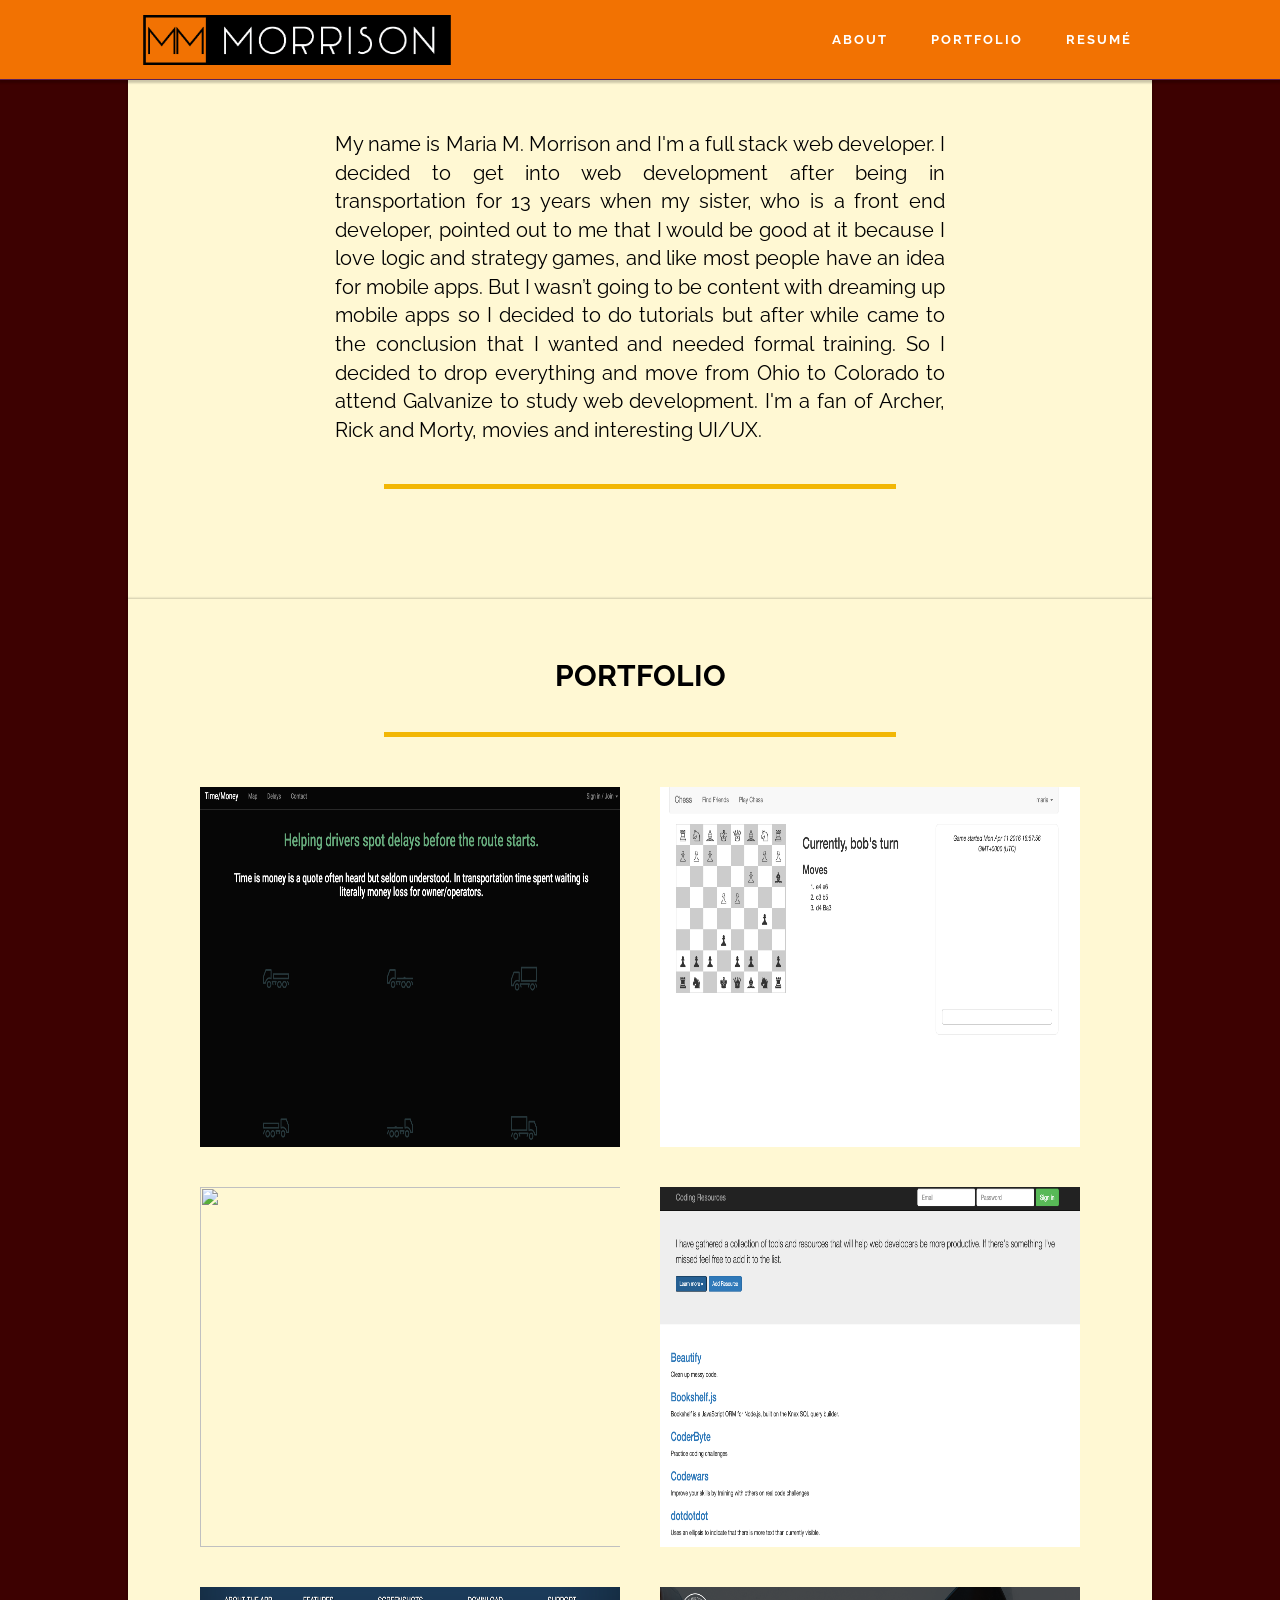
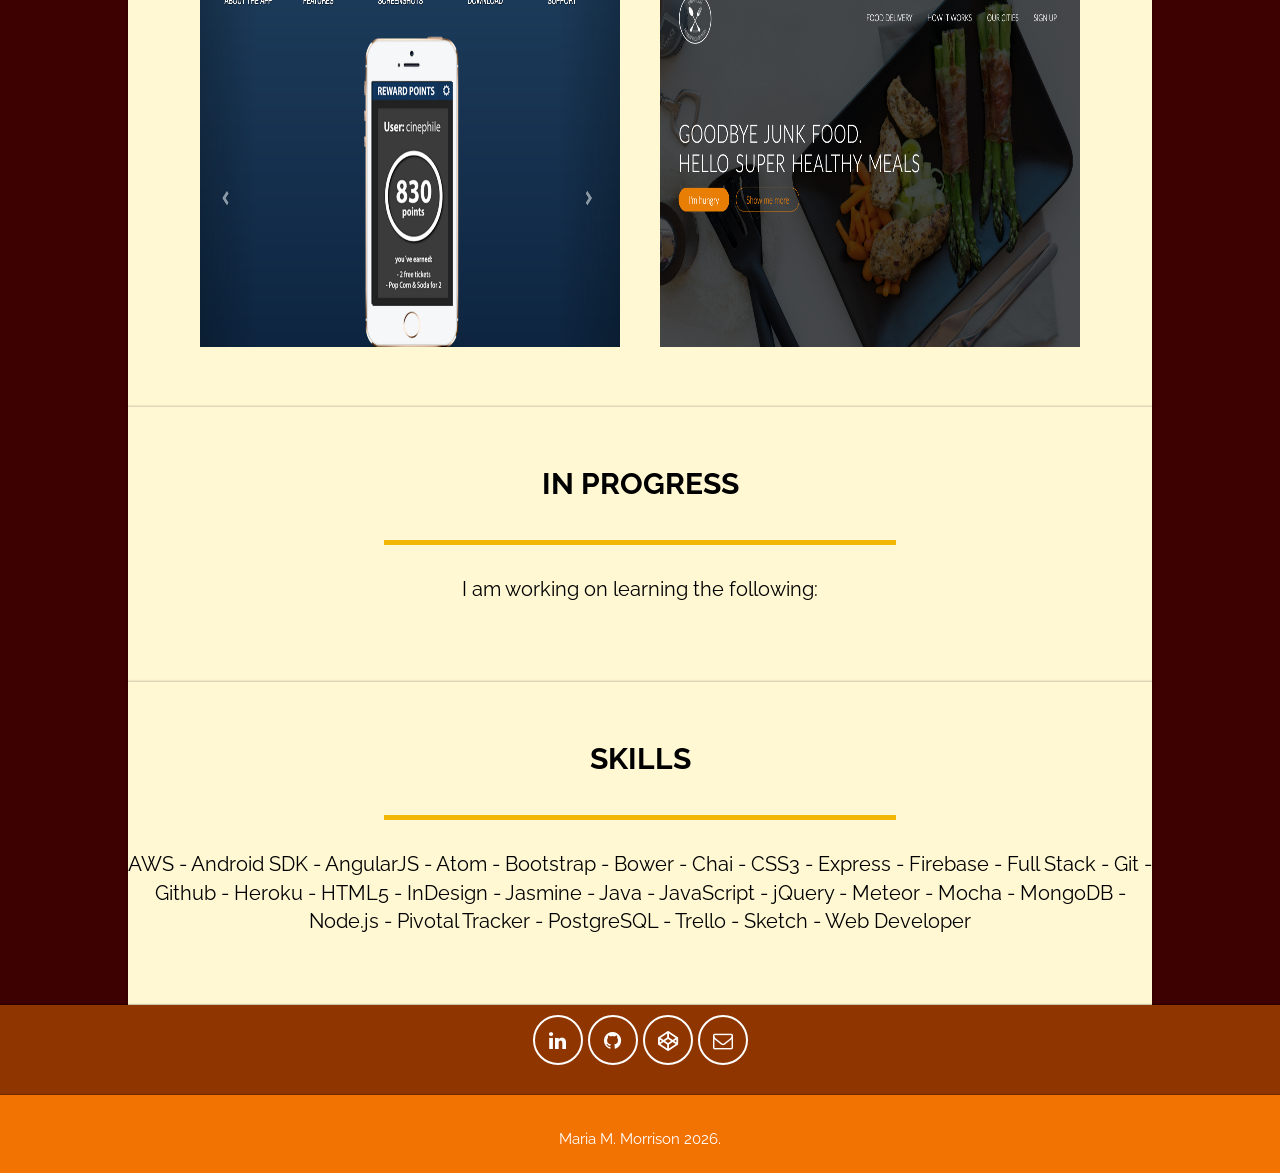
==== commit 198d5203: "removed bojack countdown" ====
--- a/index.html
+++ b/index.html
@@ -212,7 +212,7 @@
                         </div>
                     </li>
 
-                    <li>
+                    <!-- <li>
                       <img src="images/bojack.png"/>
                         <div class="caption">
                           <div class="blur"></div>
@@ -232,7 +232,7 @@
                             </div>
                             </div>
                         </div>
-                    </li>
+                    </li> -->
 
 
 
